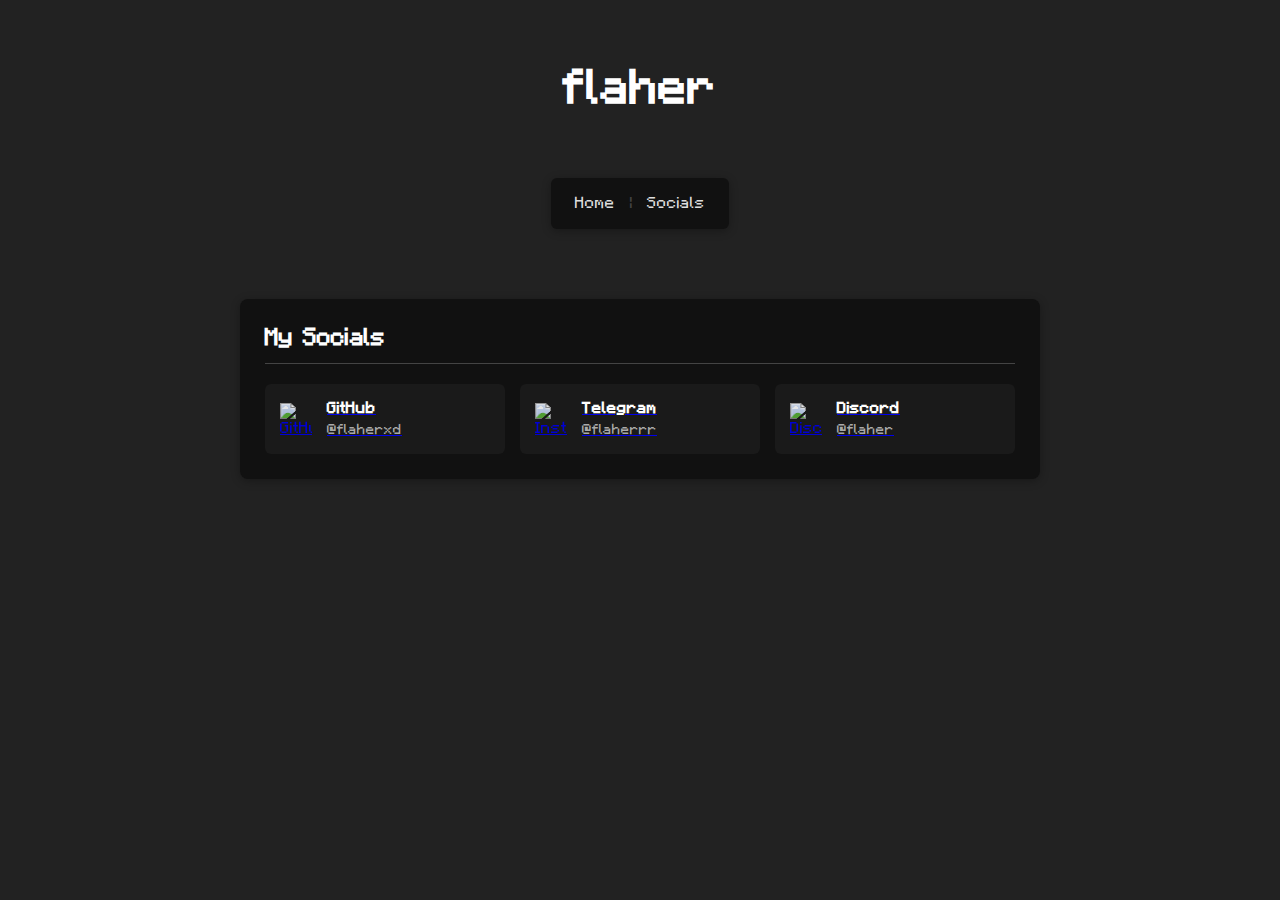
==== social.html @ 5aa354bb "0.3" ====
<!DOCTYPE html>
<html lang="en">
<head>
    <meta charset="UTF-8">
    <meta name="viewport" content="width=device-width, initial-scale=1.0">
    <title>flaher | Socials</title>
    <link rel="stylesheet" href="/assets/style.css">
    <style>
        body {
            background-color: #222;
            padding: 20px;
            text-align: center;
            font-family: Minecraft, sans-serif;
            color: #ddd;
            max-width: 800px;
            margin: 0 auto;
        }
        
        .title {
            font-size: 48px;
            margin: 40px 0;
            color: #fff;
        }
        
        .horizontal-nav {
            display: inline-flex;
            background-color: #111;
            border-radius: 6px;
            padding: 8px;
            box-shadow: 0 2px 10px rgba(0,0,0,0.3);
            margin: 20px 0 40px;
        }
        
        .horizontal-nav a {
            text-decoration: none;
            color: #ddd;
            font-weight: 500;
            padding: 8px 16px;
            transition: all 0.3s ease;
            position: relative;
        }
        
        .horizontal-nav a:hover {
            color: #fff;
        }
        
        .horizontal-nav a:first-child::after {
            content: "|";
            position: absolute;
            right: -2px;
            color: #444;
        }
        
        .socials-section {
            background-color: #111;
            border-radius: 8px;
            padding: 25px;
            margin: 30px 0;
            text-align: left;
            box-shadow: 0 2px 10px rgba(0,0,0,0.3);
        }
        
        .socials-section h2 {
            color: #fff;
            margin-top: 0;
            border-bottom: 1px solid #444;
            padding-bottom: 10px;
        }
        
        .social-links {
            display: grid;
            grid-template-columns: repeat(auto-fit, minmax(200px, 1fr));
            gap: 15px;
            margin-top: 20px;
        }
        
        .social-card {
            background-color: #1a1a1a;
            border-radius: 6px;
            padding: 15px;
            transition: transform 0.3s ease;
            display: flex;
            align-items: center;
        }
        
        .social-card:hover {
            transform: translateY(-3px);
            background-color: #252525;
        }
        
        .social-icon {
            width: 32px;
            height: 32px;
            margin-right: 15px;
            filter: brightness(0.9);
        }
        
        .social-name {
            font-weight: bold;
            color: #fff;
            margin-bottom: 3px;
        }
        
        .social-username {
            font-size: 0.9em;
            color: #aaa;
        }
    </style>
</head>
<body>
    <h1 class="title">flaher</h1>
    
    <div class="horizontal-nav">
        <a href="index.html">Home</a>
        <a href="social.html">Socials</a>
    </div>
    
    <div class="socials-section">
        <h2>My Socials</h2>
        <div class="social-links">
            
            <a href="https://github.com/flaherxd" class="social-card" target="_blank">
                <img src="https://cdn.jsdelivr.net/npm/simple-icons@v5/icons/github.svg" class="social-icon" alt="GitHub">
                <div>
                    <div class="social-name">GitHub</div>
                    <div class="social-username">@flaherxd</div>
                </div>
            </a>
            
            <a href="http://t.me/flaherrr" class="social-card" target="_blank">
                <img src="https://cdn.jsdelivr.net/npm/simple-icons@v5/icons/telegram.svg" class="social-icon" alt="Instagram">
                <div>
                    <div class="social-name">Telegram</div>
                    <div class="social-username">@flaherrr</div>
                </div>
            </a>
            
            <!-- Discord -->
            <a href="#" class="social-card" onclick="copyDiscord()">
                <img src="https://cdn.jsdelivr.net/npm/simple-icons@v5/icons/discord.svg" class="social-icon" alt="Discord">
                <div>
                    <div class="social-name">Discord</div>
                    <div class="social-username">@flaher</div>
                </div>
            </a>
            
        </div>
    </div>

    <script>
        function copyDiscord() {
            const discordTag = "@flaher";
            navigator.clipboard.writeText(discordTag);
            alert("Discord tag copied to clipboard: " + discordTag);
            return false;
        }
    </script>
</body>
</html>
---- assets/style.css ----
@font-face {
    font-family: 'Minecraft';
    src: url('fonts/MinecraftRegular.otf') format('opentype');
    font-weight: normal;
    font-style: normal;
}

body {
    font-family: 'Minecraft', sans-serif;
    color: white;
    background-color: black;
}
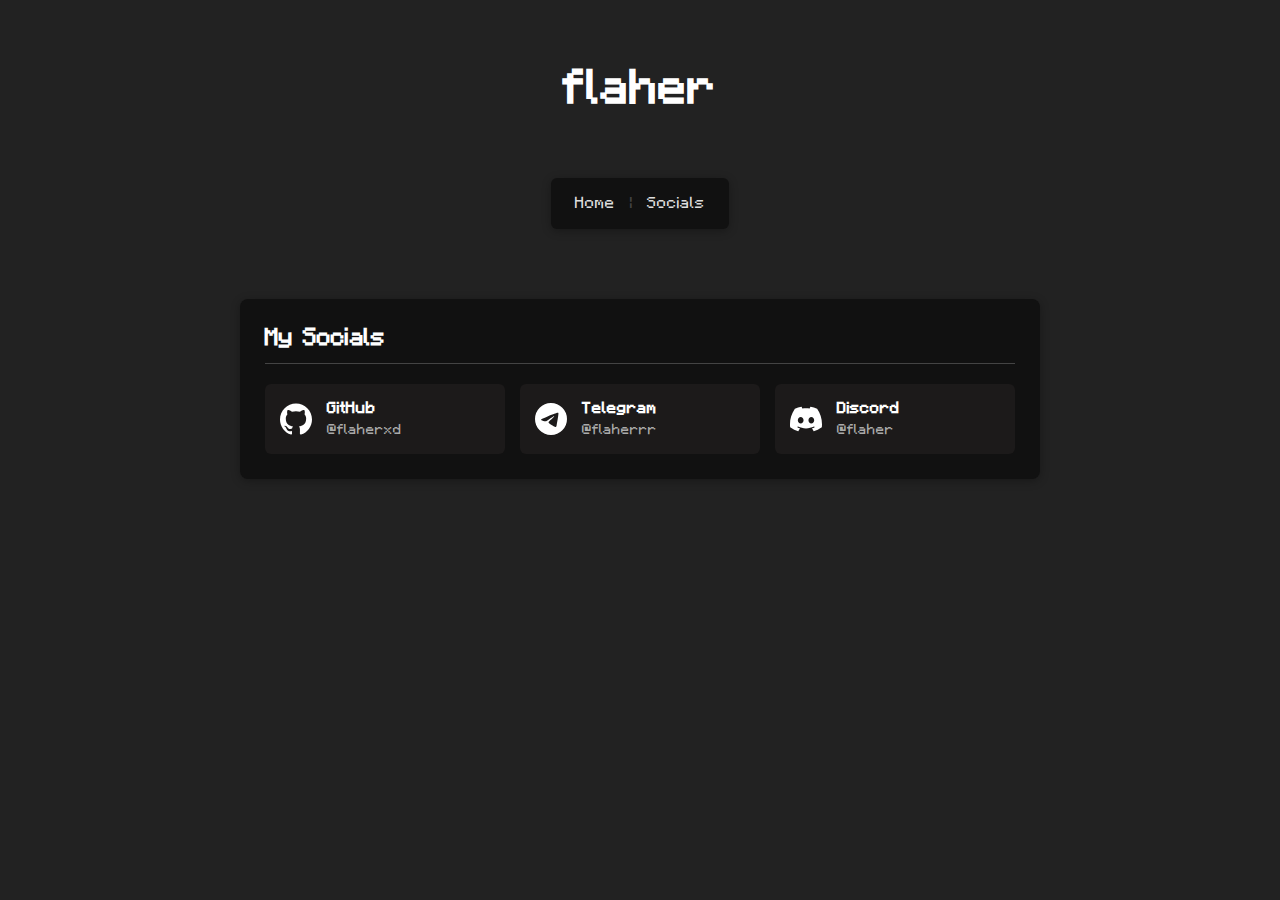
==== commit 1bab469b: "0.4" ====
--- a/social.html
+++ b/social.html
@@ -27,7 +27,7 @@
             background-color: #111;
             border-radius: 6px;
             padding: 8px;
-            box-shadow: 0 2px 10px rgba(0,0,0,0.3);
+            box-shadow: 0 2px 10px rgba(0, 0, 0, 0.3);
             margin: 20px 0 40px;
         }
         
@@ -75,29 +75,35 @@
         }
         
         .social-card {
-            background-color: #1a1a1a;
+            background-color: #1c1a1a;
             border-radius: 6px;
             padding: 15px;
-            transition: transform 0.3s ease;
+            transition: all 0.3s ease;
             display: flex;
             align-items: center;
+            text-decoration: none;
         }
         
         .social-card:hover {
             transform: translateY(-3px);
-            background-color: #252525;
+            background-color: #000000;
         }
         
         .social-icon {
             width: 32px;
             height: 32px;
             margin-right: 15px;
-            filter: brightness(0.9);
+            filter: brightness(0) invert(1); /* Makes icons white */
+            transition: filter 0.3s ease;
+        }
+        
+        .social-card:hover .social-icon {
+            filter: brightness(0) invert(1) drop-shadow(0 0 2px rgba(255, 255, 255, 0.5));
         }
         
         .social-name {
             font-weight: bold;
-            color: #fff;
+            color: #ffffff;
             margin-bottom: 3px;
         }
         
@@ -120,7 +126,7 @@
         <div class="social-links">
             
             <a href="https://github.com/flaherxd" class="social-card" target="_blank">
-                <img src="https://cdn.jsdelivr.net/npm/simple-icons@v5/icons/github.svg" class="social-icon" alt="GitHub">
+                <img src="/assets/icons/github.svg" class="social-icon" alt="GitHub">
                 <div>
                     <div class="social-name">GitHub</div>
                     <div class="social-username">@flaherxd</div>
@@ -128,16 +134,15 @@
             </a>
             
             <a href="http://t.me/flaherrr" class="social-card" target="_blank">
-                <img src="https://cdn.jsdelivr.net/npm/simple-icons@v5/icons/telegram.svg" class="social-icon" alt="Instagram">
+                <img src="/assets/icons/telegram.svg" class="social-icon" alt="Telegram">
                 <div>
                     <div class="social-name">Telegram</div>
                     <div class="social-username">@flaherrr</div>
                 </div>
             </a>
             
-            <!-- Discord -->
             <a href="#" class="social-card" onclick="copyDiscord()">
-                <img src="https://cdn.jsdelivr.net/npm/simple-icons@v5/icons/discord.svg" class="social-icon" alt="Discord">
+                <img src="/assets/icons/discord.svg" class="social-icon" alt="Discord">
                 <div>
                     <div class="social-name">Discord</div>
                     <div class="social-username">@flaher</div>
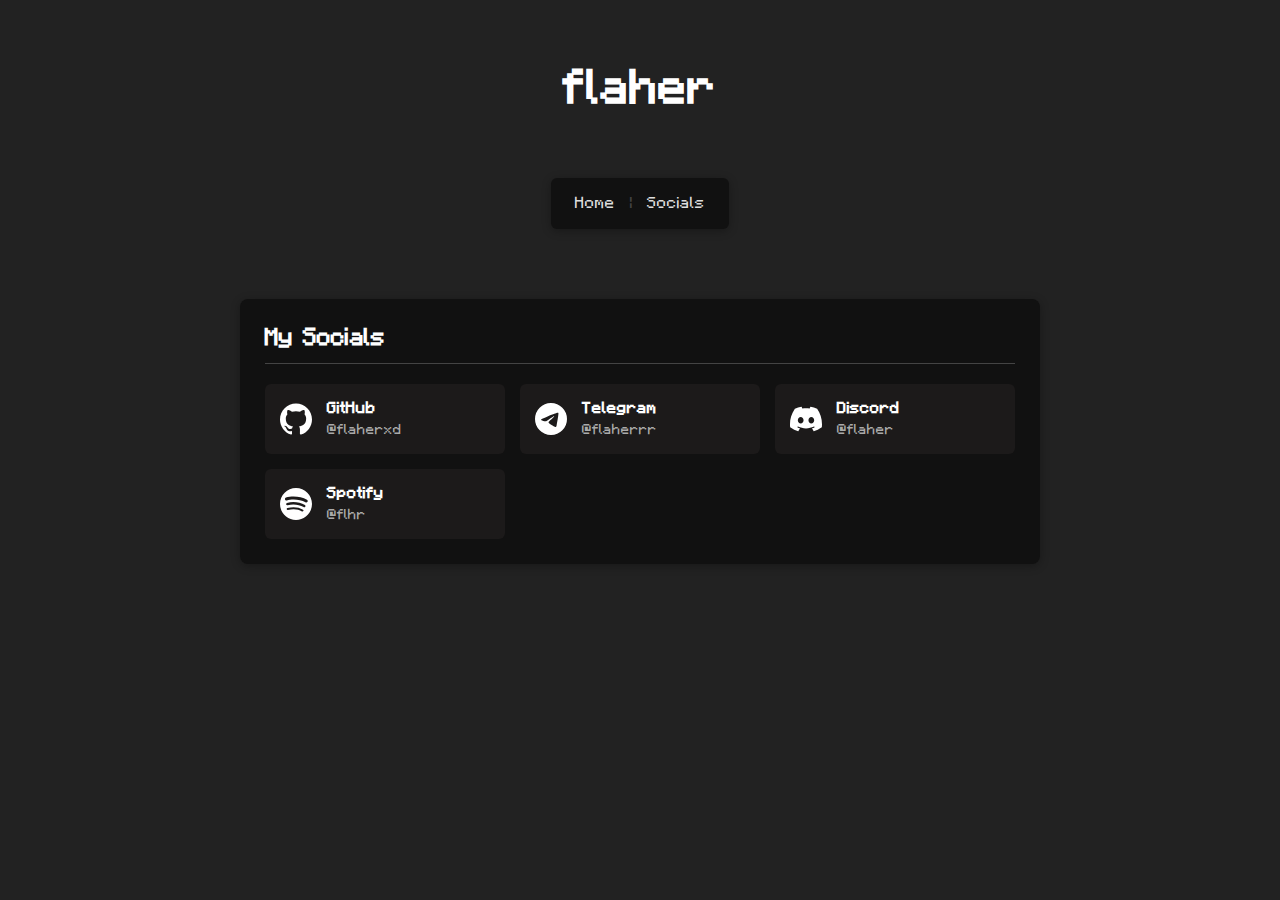
==== commit 857abb56: "0.6" ====
--- a/social.html
+++ b/social.html
@@ -93,7 +93,7 @@
             width: 32px;
             height: 32px;
             margin-right: 15px;
-            filter: brightness(0) invert(1); /* Makes icons white */
+            filter: brightness(0) invert(1);
             transition: filter 0.3s ease;
         }
         
@@ -148,6 +148,14 @@
                     <div class="social-username">@flaher</div>
                 </div>
             </a>
+
+            <a href="https://open.spotify.com/user/0sivzrwny03brqug82ui1n4xp" class="social-card" target="_blank">
+                <img src="/assets/icons/spotify.svg" class="social-icon" alt="Spotify">
+                <div>
+                    <div class="social-name">Spotify</div>
+                    <div class="social-username">@flhr</div>
+                </div>
+            </a>
             
         </div>
     </div>
